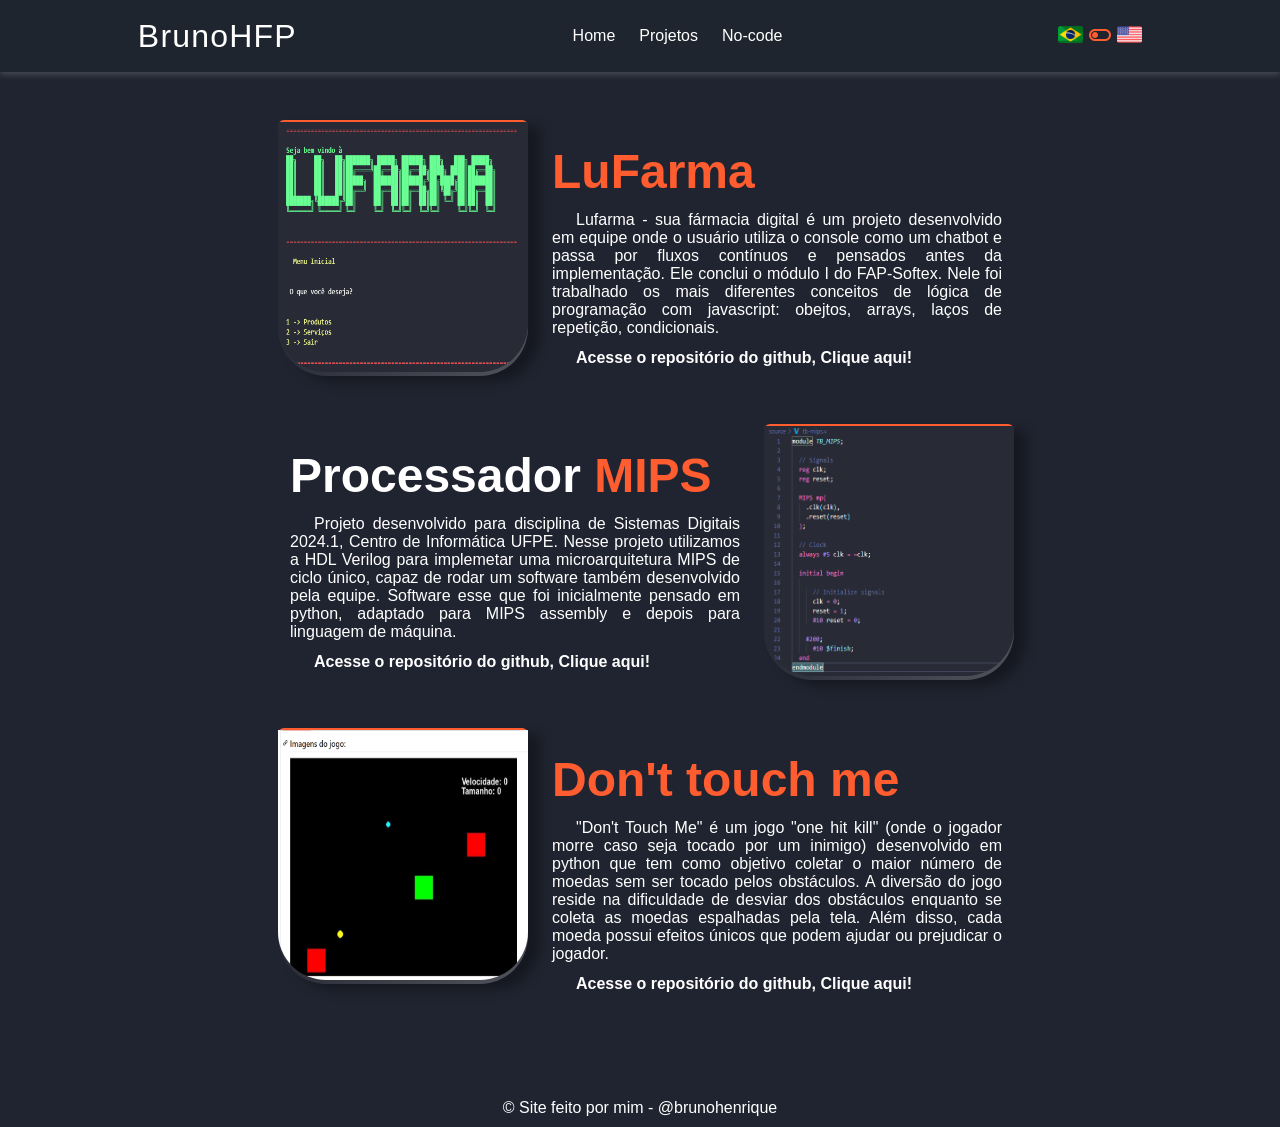
==== projcts.html @ e965129b "create-pagehtml Criação e add de conteúdo ao html da página de projetos" ====
<!DOCTYPE html>
<html lang="pt-br">
<head>
    <meta charset="UTF-8">
    <meta name="viewport" content="width=device-width, initial-scale=1.0">
    <link rel="shortcut icon" href="imagens/favicon.ico" type="image/x-icon">

    <link rel="stylesheet" href="css/reset.css">
    <link rel="stylesheet" href="css/style.css">
    <link rel="stylesheet" href="css/header.css">
    <link rel="stylesheet" href="css/footer.css">
    <link rel="stylesheet" href="css/mobile.css" media="screen and (max-width: 900px)">

    <link rel="stylesheet" href="https://fonts.googleapis.com/css2?family=Material+Symbols+Outlined:opsz,wght,FILL,GRAD@20..48,100..700,0..1,-50..200" />
    <title>BrunoHFP</title>
</head>
<body>
    <header>
        <nav>   
            <a class="logo" href="#">BrunoHFP</a>

            <div class="mobile-menu" onclick="show_navbar()">
                <div class="line1"></div>
                <div class="line2"></div>
                <div class="line3"></div>
            </div>

                <ul class="nav-list">
                    <li class="home"><a href="index.html">Home</a></li>
                    <li><a  id="projects" href="projcts.html">Projetos</a></li>
                    <li><a href="#">No-code</a></li>
                </ul>

                <div onclick="ParseEnglish()" class="clickable">
                    <span><img class="icon" src="imagens/brasil.png" alt="Bandeira do Brasil - lingua portuguesa"></span>
                    <span class="material-symbols-outlined icon" id="toggle">
                        toggle_off
                    </span>
                    <span><img class="icon" src="imagens/estados-unidos.png" alt="Bandeira dos Estados Unidos - lingua Inglesa"></span>
                </div>
        </nav>
    </header>
    <main>

        <section class="center">
            <div class="imagem">
                <img class="card" src="imagens/lufarma.png" alt="imagem do sistema lufarma">
            </div>

            <div class="mensagem projeto">
                <div class="titulo">
                    <span><h1>LuFarma</h1></span>
                </div>
                <div class="descricao ">
                    Lufarma - sua fármacia digital é um projeto desenvolvido em equipe onde o usuário utiliza o console como um chatbot e passa por fluxos contínuos e pensados antes da implementação.
                    Ele conclui o módulo I do FAP-Softex. Nele foi trabalhado os mais diferentes conceitos de lógica de programação com javascript: obejtos, arrays, laços de repetição, condicionais.
                    <p class="repository">Acesse o repositório do github, <a href="https://github.com/LucemilaBonifacio/LuFarma">Clique aqui!</a></p>
                </div>
            </div>
        </section>

        <section class="center">

            <div class="mensagem invert projeto">
                <div class="titulo">
                    <h1>Processador <span>MIPS</span></h1>
                </div>
                <div class="descricao ">
                    Projeto desenvolvido para disciplina de Sistemas Digitais 2024.1, Centro de Informática UFPE. 
                    Nesse projeto utilizamos a HDL Verilog para implemetar uma microarquitetura MIPS de ciclo único, capaz de rodar um software também desenvolvido pela equipe. Software esse que foi inicialmente pensado em python, adaptado para MIPS assembly e depois para linguagem de máquina.
                    <p class="repository">Acesse o repositório do github, <a href="https://github.com/lucasmoraismt/MIPS_microprocessor">Clique aqui!</a></p>
                </div>
            </div>

            <div class="imagem">
                <img class="card" src="imagens/tb_mips-2.png" alt="imagem do código do testbanch do mips">
            </div>
        </section>

        <section class="center">
            <div class="imagem">
                <img class="card" src="imagens/Captura de tela 2024-07-23 193550.png" alt="imagem do game don't touch me">
            </div>

            <div class="mensagem projeto">
                <div class="titulo">
                    <span><h1>Don't touch me</h1></span>
                </div>
                <div class="descricao ">
                    "Don't Touch Me" é um jogo "one hit kill" (onde o jogador morre caso seja tocado por um inimigo) desenvolvido em python que tem como objetivo coletar o maior número de moedas sem ser tocado pelos obstáculos. A diversão do jogo reside na dificuldade de desviar dos obstáculos enquanto se coleta as moedas espalhadas pela tela. Além disso, cada moeda possui efeitos únicos que podem ajudar ou prejudicar o jogador.
                    <p class="repository">Acesse o repositório do github, <a href="https://github.com/obrunohenrique/don-t-touch-me">Clique aqui!</a></p>
                </div>
            </div>
        </section>
    </main>
    <footer>
        &#169; Site feito por mim - <a rel="external" target="_blank" href="https://www.linkedin.com/in/brunohfp/"> @brunohenrique</a>
    </footer>

    <script src="js/language.js"></script>
    <script src="js/mobile-navbar.js"></script>
</body>
</html>
---- css/style.css ----
@charset "UTF-8";

:root {
  --cor-destaque: #ff5c2f;
  --cor-header: #1e252e;
  --cor-background: #202430;
}

main {
  flex: 1;
  display: flex;
  flex-direction: column;
  justify-content: center;
  align-items: center;
  padding: 48px 0;
  width: 100%;
}

/* Other styles */
.center {
  display: flex;
  flex-flow: row wrap;
  justify-content: center;
  margin-bottom: 48px;
}

.center:nth-child(1) {
  display: flex;
  flex-flow: row wrap;
  justify-content: center;
}

.imagem {
  width: calc(max-content + 20px);
  height: max-content;
  background-image: linear-gradient(
    to left top,
    rgba(228, 227, 227, 0.247),
    rgba(95, 95, 95, 0.178),
    var(--cor-background)
  );
  border-top: solid 2px #ff5c2f;
  border-radius: 6px 6px 48px 48px;
  box-shadow: 12px 6px 12px rgba(0, 0, 0, 0.342);
}

div.imagem img {
  border-radius: 0px 0px 48px 48px;
}

.card {
  height: 250px;
  width: 250px;
}

.mensagem {
  margin-top: 24px;
  margin-left: 24px;
  max-width: 600px;
  text-align: justify;
}

.mensagem.projeto {
  max-width: 450px;
}

.mensagem.invert {
  margin-right: 24px;
}

.mensagem aside {
  display: flex;
  flex-direction: row;
  justify-content: flex-start;
  align-items: center;
}

#oi {
  font-weight: bold;
}

h1 {
  font-size: 3em;
  font-weight: bolder;
  margin-bottom: 12px;
}

div.titulo span {
  color: #ff5c2f;
}

.descricao {
  text-indent: 24px;
}

.repository {
  margin-top: 12px;
  font-weight: 600;
}

.repository a{
  transition: .3s;
}

.repository a:hover {
  color: #ff5c2f;
}

.redes {
  margin-top: 48px;
  margin-left: 24px;
  padding: 6px;
  border-radius: 12px;
  border: solid 1px #ff5c2f;
  width: 50px;
  height: 50px;
}

.redes:hover {
  box-shadow: 3px 3px 6px #ff5c2f88;
}
---- css/header.css ----
@charset "UTF-8";

nav {
  display: flex;
  justify-content: space-around;
  align-items: center;
  height: 8vh;
  background: #1e252e;
  box-shadow: 0px 3px 6px rgba(255, 255, 255, 0.166);
}

.nav-list {
  display: flex;
  list-style: none;
  gap: 24px;
}

a {
  color: #fff;
  text-decoration: none;
}

a.logo {
  font-size: 2em;
  letter-spacing: 1.2px;
}

.clickable {
  cursor: pointer;
}

#toggle{
  color: #ff5c2f;
}

.icon {
  width: 25px;
}

.mobile-menu {
  display: none;
  cursor: pointer;
}

.mobile-menu div{
  background-color: #fff;
  width: 30px;
  height: 2px;
  margin: 6px;
  transition: .3s;
}

@media screen and (max-width: 846px) {
  
  .mobile-menu {
    display: block;
  }
  
  .nav-list {
    position: absolute;
    top: 8vh;
    right: 0;
    width: 40vw;
    height: 92vh;
    background-color: #1e252e;
  
    flex-direction: column;
    align-items: center;
  
    transform: translateX(100%);
    transition: transform 0.3s ease-in;
  }
  
  .nav-list.active {
    transform: translateX(0);
  }
  
  .nav-list li {
    margin-top: 48px;
    cursor: pointer;
    transition: .3s;
  }
  
  .nav-list li:hover {
    opacity: 70%;
  }
  
  .clickable {
    display: none;
  }
  
}
---- css/footer.css ----
@charset "UTF-8";

footer {
    width: 100%;
    padding: 10px 0;
    text-align: center;
}

footer a {
    text-decoration: none;
    color: white;
  }
  
footer a:hover {
    text-decoration: underline;
}
---- css/mobile.css ----
@charset "UTF-8";

.mensagem {
  margin-left: 0px;

  padding: 0px 24px;
}

h1 {
  font-size: 2.5em;
}

.mensagem.invert .descricao{
  margin-bottom: 24px;
}

.descricao {
  margin-top: 6px;
}

.mensagem aside {
  justify-content: center;
  gap: 24px;
}

.redes {
  margin-top: 24px;
  margin-left: 0px;
  margin-right: 0px;

  width: 40px;
  height: 40px;
}
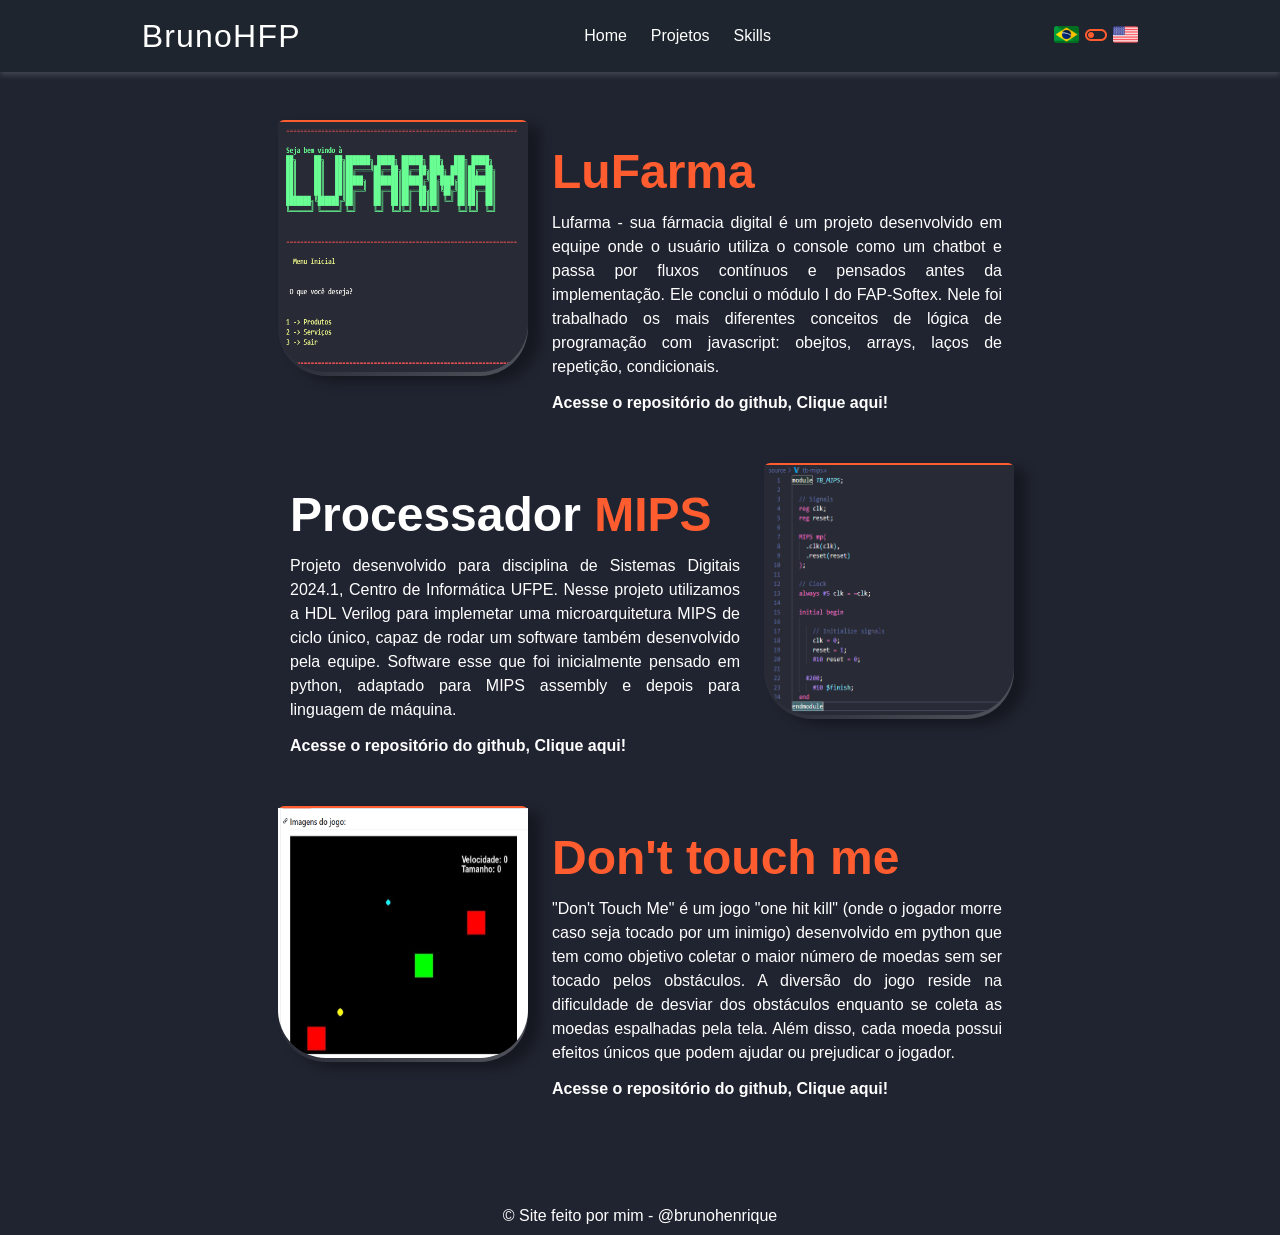
==== commit 44d253a1: "update home, create skills page" ====
--- a/projcts.html
+++ b/projcts.html
@@ -17,7 +17,7 @@
 <body>
     <header>
         <nav>   
-            <a class="logo" href="#">BrunoHFP</a>
+            <a class="logo" href="index.html">BrunoHFP</a>
 
             <div class="mobile-menu" onclick="show_navbar()">
                 <div class="line1"></div>
@@ -28,7 +28,7 @@
                 <ul class="nav-list">
                     <li class="home"><a href="index.html">Home</a></li>
                     <li><a  id="projects" href="projcts.html">Projetos</a></li>
-                    <li><a href="#">No-code</a></li>
+                    <li><a href="skills.html">Skills</a></li>
                 </ul>
 
                 <div onclick="ParseEnglish()" class="clickable">
--- a/css/style.css
+++ b/css/style.css
@@ -90,7 +90,7 @@
 }
 
 .descricao {
-  text-indent: 24px;
+  line-height: 1.5rem;
 }
 
 .repository {
@@ -107,13 +107,12 @@
 }
 
 .redes {
-  margin-top: 48px;
+  margin-top: 12px;
   margin-left: 24px;
   padding: 6px;
   border-radius: 12px;
   border: solid 1px #ff5c2f;
-  width: 50px;
-  height: 50px;
+  width: 45px;
 }
 
 .redes:hover {
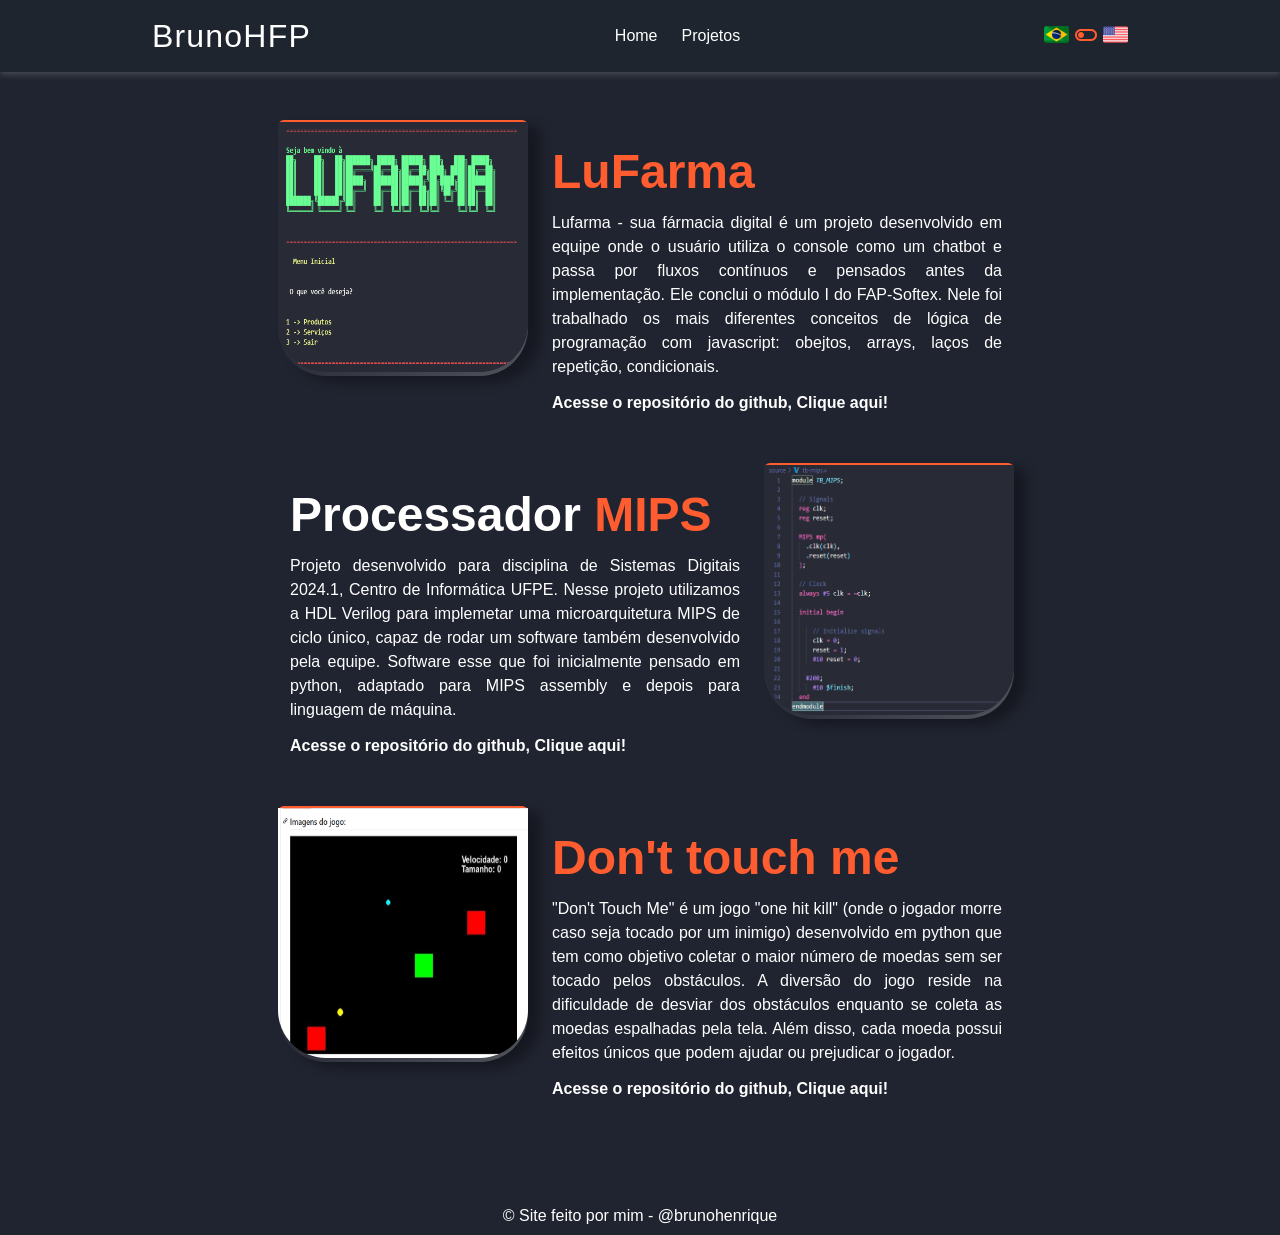
==== commit bd42985d: "update" ====
--- a/projcts.html
+++ b/projcts.html
@@ -28,7 +28,6 @@
                 <ul class="nav-list">
                     <li class="home"><a href="index.html">Home</a></li>
                     <li><a  id="projects" href="projcts.html">Projetos</a></li>
-                    <li><a href="skills.html">Skills</a></li>
                 </ul>
 
                 <div onclick="ParseEnglish()" class="clickable">
